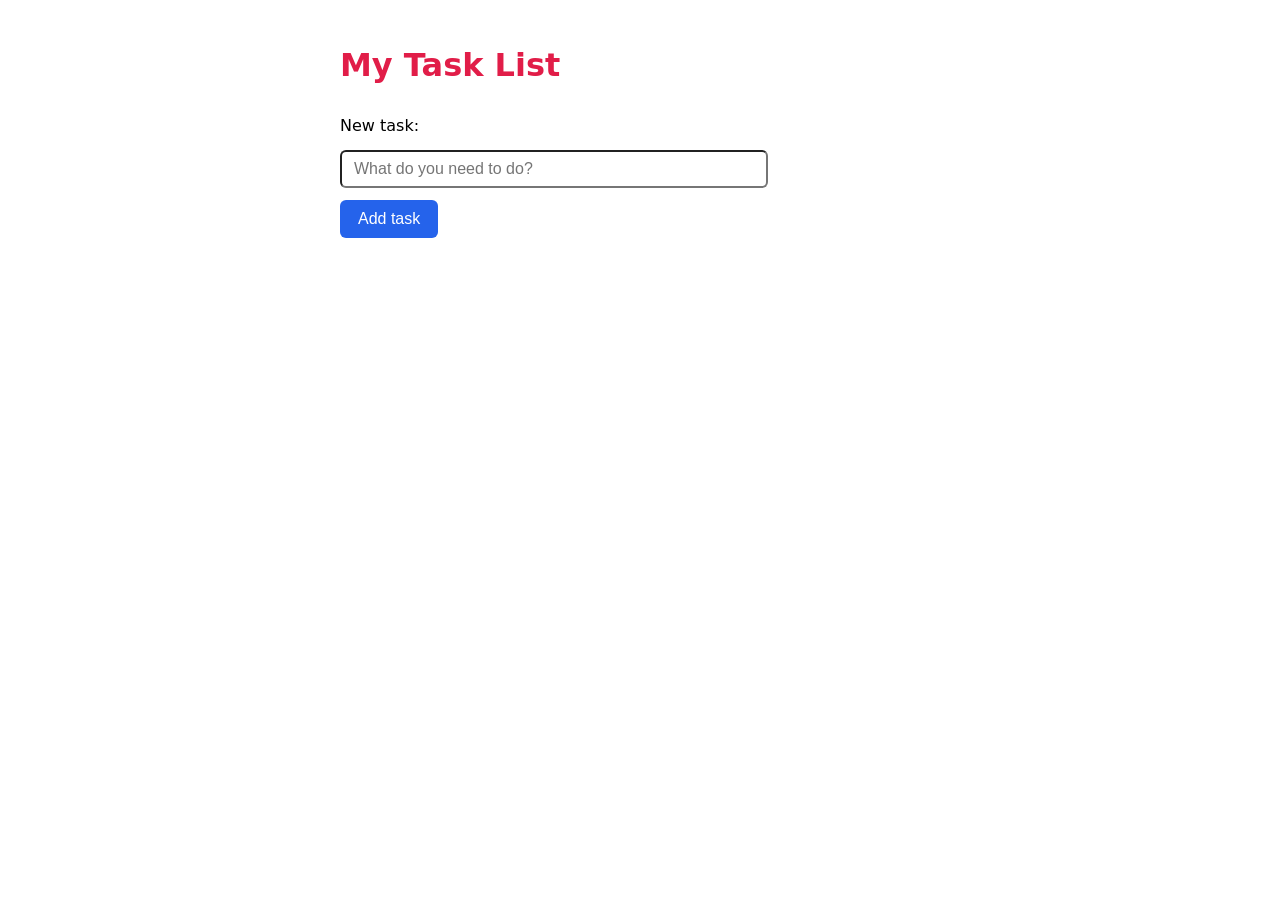
==== Main/index.html @ c2117b9a "Add task list app with localStorage" ====
<!DOCTYPE html>
<html lang="en">
<head>
  <meta charset="UTF-8">
  <meta name="viewport" content="width=device-width, initial-scale=1.0">
  <title>My First Page</title>
  <link rel="stylesheet" href="style.css">
</head>
<body>
  <main>
    <h1>My Task List</h1>

    <label for="task-input">New task:</label>
    <input type="text" id="task-input" placeholder="What do you need to do?">
    
    <button id="add-btn">Add task</button>
    
    <ul id="task-list"></ul>
  </main>

  <script src="script.js"></script>
</body>
</html>
---- Main/style.css ----
body {
  font-family: system-ui, sans-serif;
  max-width: 600px;
  margin: 40px auto;
  padding: 0 20px;
  line-height: 1.6;
}

h1 {
  color: #e11d48;
}

button {
  background: #2563eb;
  color: white;
  border: none;
  padding: 10px 18px;
  border-radius: 6px;
  cursor: pointer;
  font-size: 16px;
}

button:hover {
  background: #1d4ed8;
}

#message {
  margin-top: 16px;
  font-weight: bold;
}

input{
    display: block;
    margin: 12px 0;
    padding: 8px 12px;
    font-size: 16px;
    border-radius: 6px;
    width: 100%;
    max-width: 400px;
}

ul {
    padding-left: 20px;
    margin-top: 20px;
  }
  
  li {
    margin-bottom: 8px;
  }
  
  li button {
    margin-left: 12px;
    padding: 4px 10px;
    font-size: 14px;
    background: #dc2626;
  }
  
  li button:hover {
    background: #b91c1c;
  }
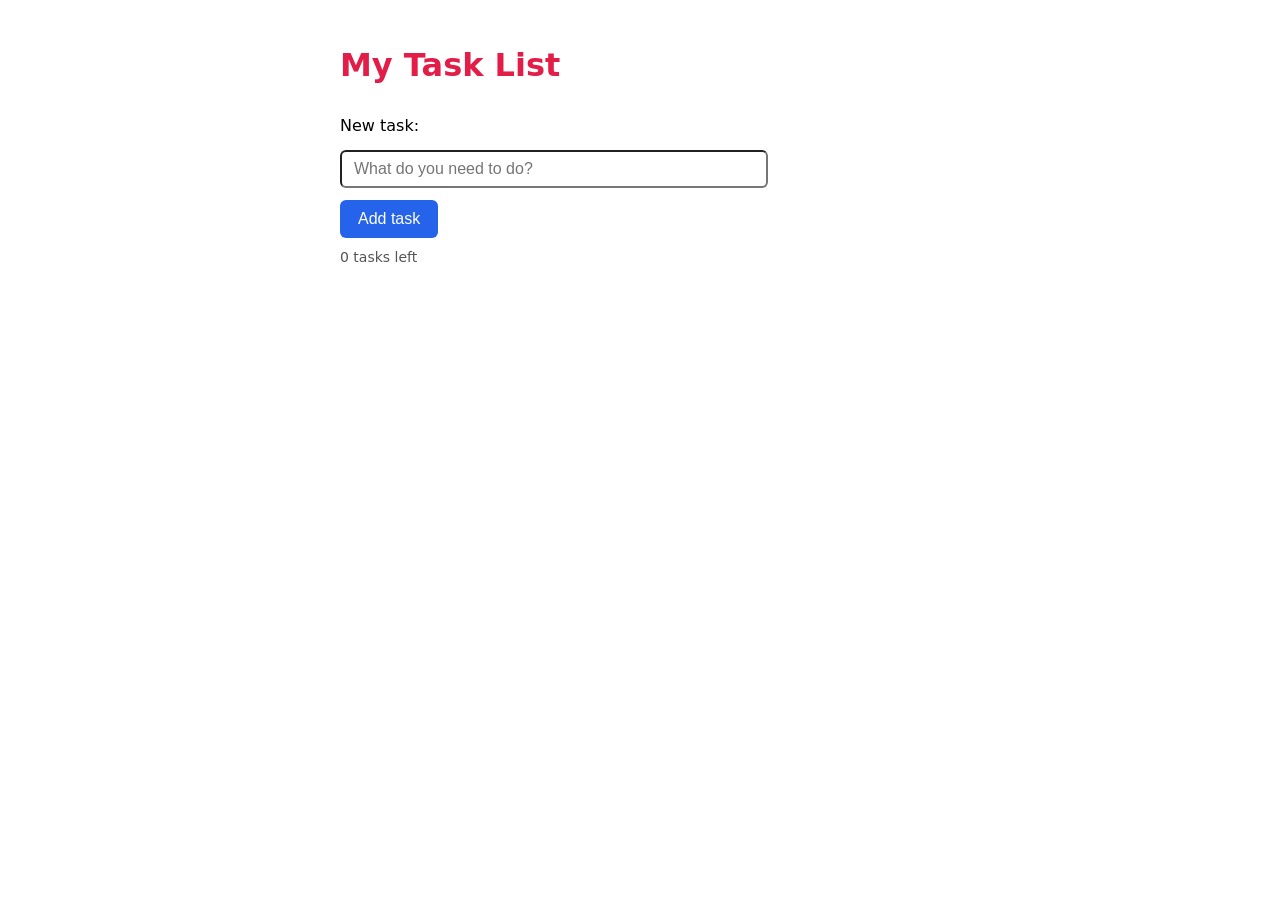
==== commit 4b42fb17: "Add mark complete and task counter" ====
--- a/Main/index.html
+++ b/Main/index.html
@@ -14,6 +14,7 @@
     <input type="text" id="task-input" placeholder="What do you need to do?">
     
     <button id="add-btn">Add task</button>
+    <p id="task-count"></p>
     
     <ul id="task-list"></ul>
   </main>
--- a/Main/style.css
+++ b/Main/style.css
@@ -47,7 +47,7 @@
   li {
     margin-bottom: 8px;
   }
-  
+
   li button {
     margin-left: 12px;
     padding: 4px 10px;
@@ -57,4 +57,19 @@
   
   li button:hover {
     background: #b91c1c;
+  }
+
+  li input[type='checkbox'] {
+    margin-right: 8px;
+  }
+  
+  li.done span {
+    text-decoration: line-through;
+    color: #888;
+  }
+  
+  #task-count {
+    color: #555;
+    font-size: 14px;
+    margin-top: 8px;
   }
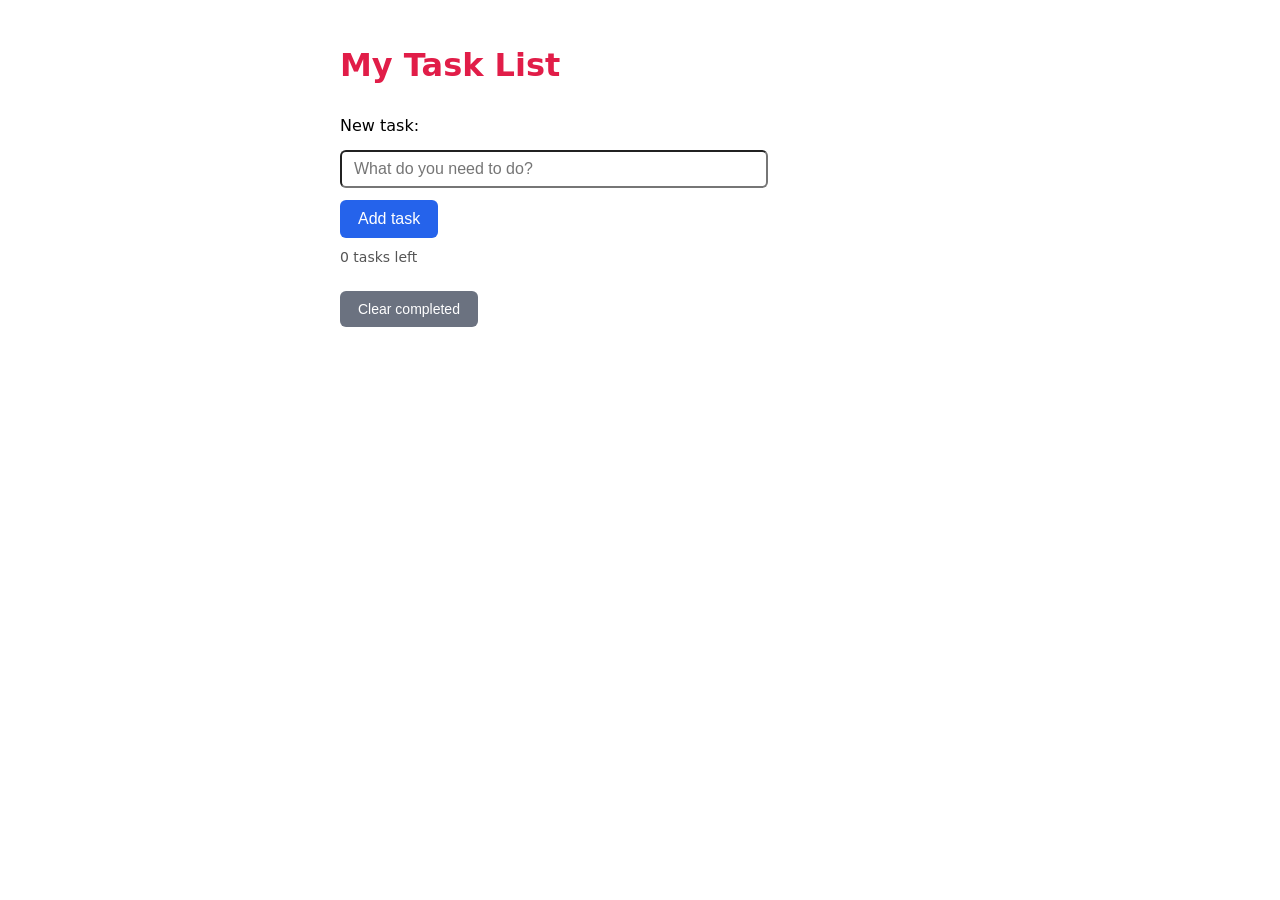
==== commit 313435a2: "Add clear completed button" ====
--- a/Main/index.html
+++ b/Main/index.html
@@ -15,6 +15,7 @@
     
     <button id="add-btn">Add task</button>
     <p id="task-count"></p>
+    <button id="clear-btn">Clear completed</button>
     
     <ul id="task-list"></ul>
   </main>
--- a/Main/style.css
+++ b/Main/style.css
@@ -72,4 +72,14 @@
     color: #555;
     font-size: 14px;
     margin-top: 8px;
+  }
+
+  #clear-btn {
+    margin-top: 8px;
+    background: #6b7280;
+    font-size: 14px;
+  }
+  
+  #clear-btn:hover {
+    background: #4b5563;
   }
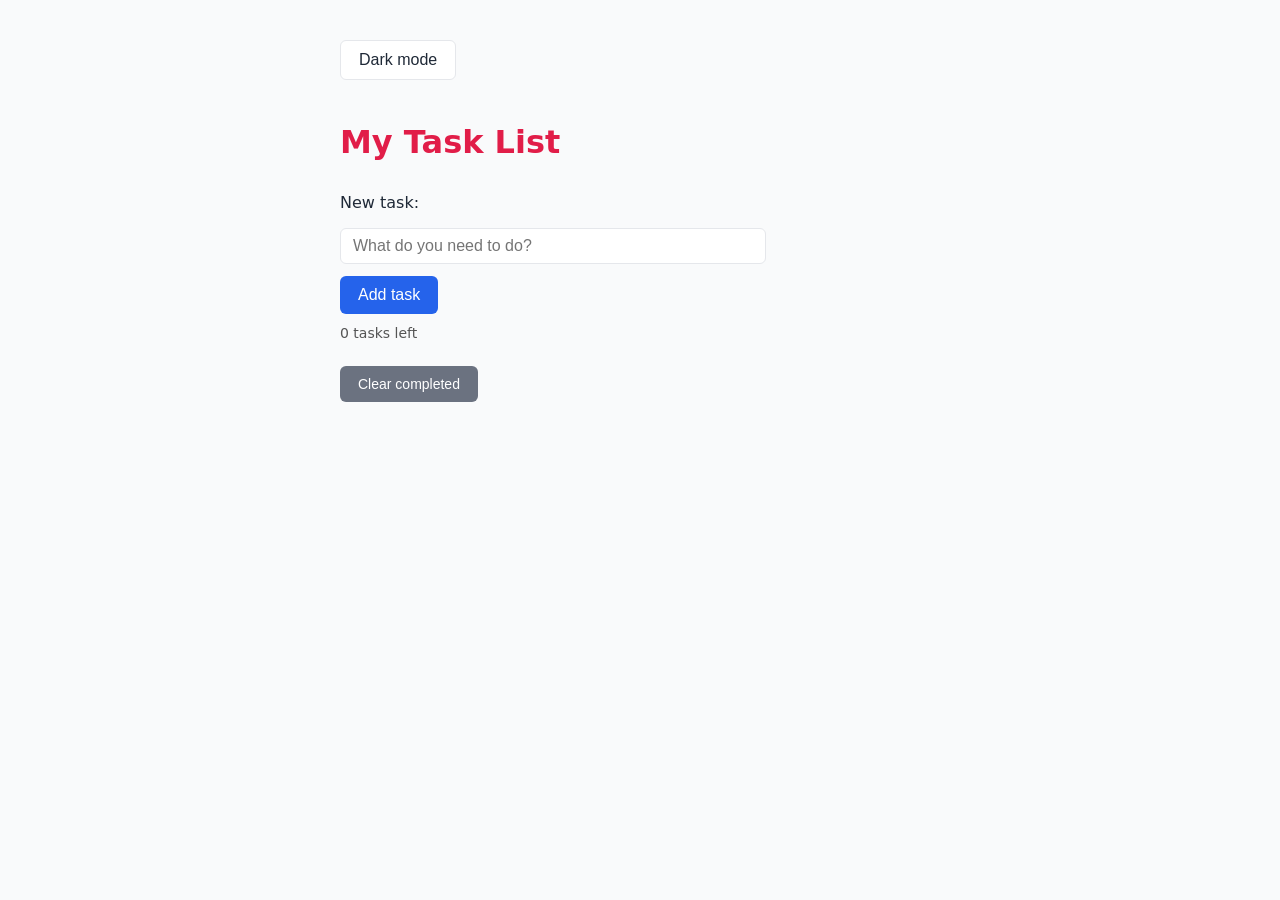
==== commit 200cc327: "Add dark mode and portfolio page" ====
--- a/Main/index.html
+++ b/Main/index.html
@@ -8,6 +8,7 @@
 </head>
 <body>
   <main>
+    <button id="theme-btn" type="button">Dark mode</button>
     <h1>My Task List</h1>
 
     <label for="task-input">New task:</label>
--- a/Main/style.css
+++ b/Main/style.css
@@ -1,9 +1,29 @@
+:root {
+  --bg: #f9fafb;
+  --text: #1f2937;
+  --card: #ffffff;
+  --border: #e5e7eb;
+  --muted: #555;
+  --input-bg: #ffffff;
+}
+
+:root.dark {
+  --bg: #111827;
+  --text: #f9fafb;
+  --card: #1f2937;
+  --border: #374151;
+  --muted: #9ca3af;
+  --input-bg: #374151;
+}
+
 body {
   font-family: system-ui, sans-serif;
   max-width: 600px;
   margin: 40px auto;
   padding: 0 20px;
   line-height: 1.6;
+  background: var(--bg);
+  color: var(--text);
 }
 
 h1 {
@@ -29,14 +49,17 @@
   font-weight: bold;
 }
 
-input{
-    display: block;
-    margin: 12px 0;
-    padding: 8px 12px;
-    font-size: 16px;
-    border-radius: 6px;
-    width: 100%;
-    max-width: 400px;
+input {
+  display: block;
+  margin: 12px 0;
+  padding: 8px 12px;
+  font-size: 16px;
+  border-radius: 6px;
+  width: 100%;
+  max-width: 400px;
+  background: var(--input-bg);
+  color: var(--text);
+  border: 1px solid var(--border);
 }
 
 ul {
@@ -69,7 +92,7 @@
   }
   
   #task-count {
-    color: #555;
+    color: var(--muted);
     font-size: 14px;
     margin-top: 8px;
   }
@@ -82,4 +105,11 @@
   
   #clear-btn:hover {
     background: #4b5563;
+  }
+
+  #theme-btn {
+    background: var(--card);
+    color: var(--text);
+    border: 1px solid var(--border);
+    margin-bottom: 16px;
   }
